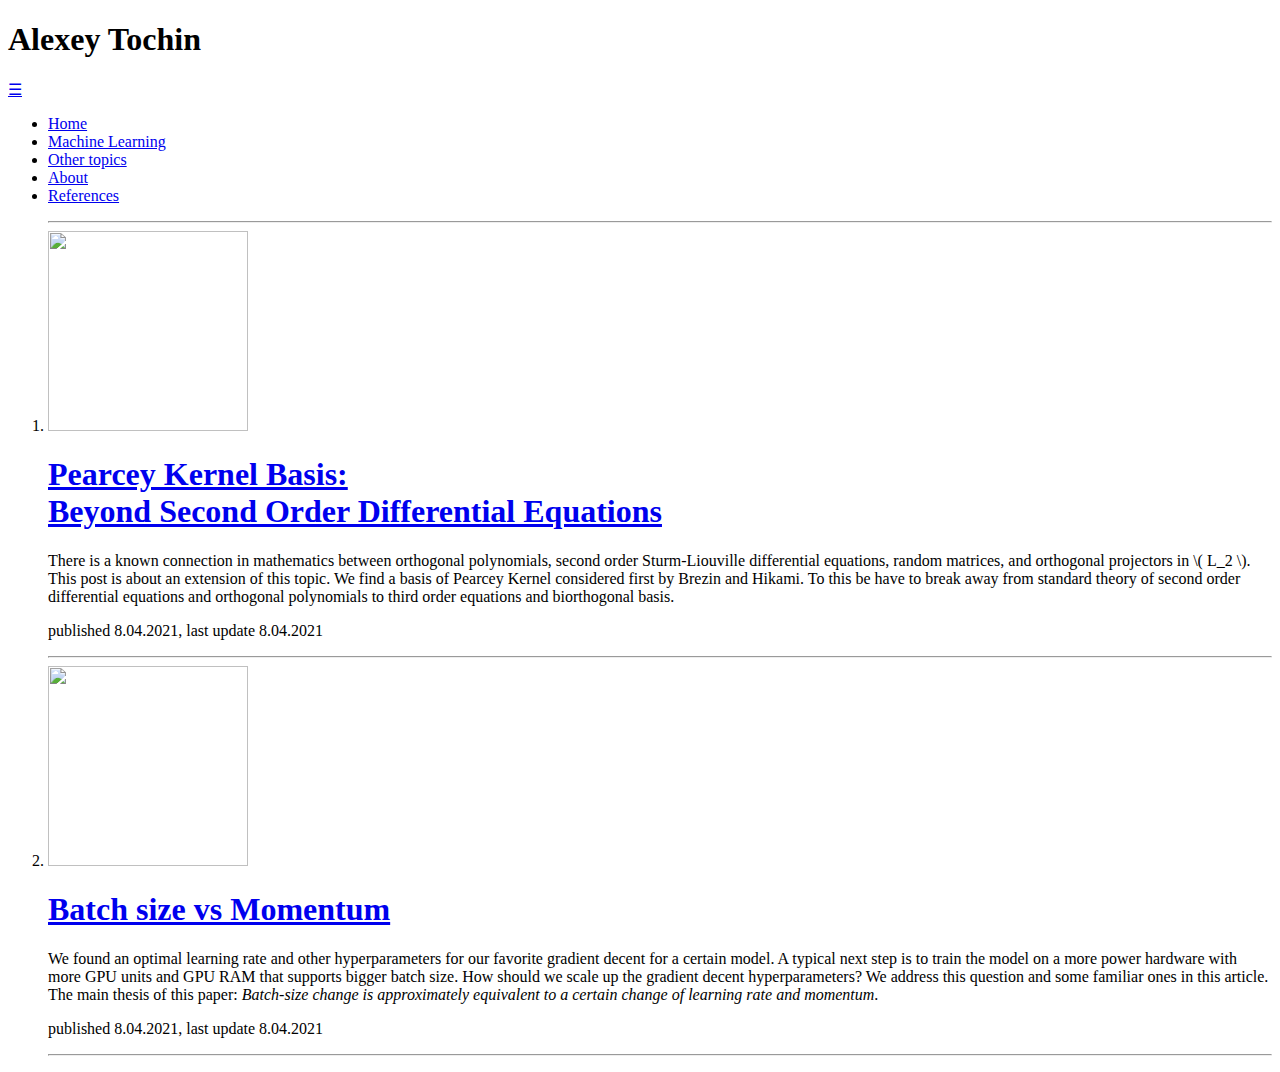
==== index.html @ 6aeee4ad "fix dates" ====
<!DOCTYPE html>
<html lang="en">
<head>
    <title>Learning Tracker</title>
    <link href="css/style.css" rel="stylesheet">
    <link rel="stylesheet" href="https://cdn.jsdelivr.net/npm/katex@0.12.0/dist/katex.min.css" integrity="sha384-AfEj0r4/OFrOo5t7NnNe46zW/tFgW6x/bCJG8FqQCEo3+Aro6EYUG4+cU+KJWu/X" crossorigin="anonymous">
    <script defer src="https://cdn.jsdelivr.net/npm/katex@0.12.0/dist/katex.min.js" integrity="sha384-g7c+Jr9ZivxKLnZTDUhnkOnsh30B4H0rpLUpJ4jAIKs4fnJI+sEnkvrMWph2EDg4" crossorigin="anonymous" type=""></script>
    <script defer src="https://cdn.jsdelivr.net/npm/katex@0.12.0/dist/contrib/auto-render.min.js" integrity="sha384-mll67QQFJfxn0IYznZYonOWZ644AWYC+Pt2cHqMaRhXVrursRwvLnLaebdGIlYNa" crossorigin="anonymous"
            onload="renderMathInElement(document.body);"></script>
    <link href="https://fonts.googleapis.com/css?family=Frank+Ruhl+Libre|Roboto" rel="stylesheet">
    <link href="css/normalize.css" rel="stylesheet" type="text/css" />
    <link href="css/toc.css" rel="stylesheet" type="text/css" />
    <link href="css/spoiler.css" rel="stylesheet" type="text/css" />
</head>

<body>

<div id="bump">
    <header class="site-header darken">
        <div class="wrap">
            <hgroup>
                <h1> Alexey Tochin </h1>
            </hgroup>
            <a class="nav menu" href="#"><span class='icons'>☰</span></a>
            <nav role="navigation">
                <ul>
                    <li><a href="index.html"> Home </a></li>
                    <li><a href="machine_learning.html"> Machine Learning </a></li>
                    <li><a href="other_topics.html"> Other topics </a></li>
                    <li><a href="about.html"> About </a></li>
                    <li><a href="references.html"> References </a></li>
                </ul>
            </nav>
        </div>
    </header>
</div>

<section class="article archive">
    <article class="archive-wrap">
<!--        <header class="post-header"><hgroup><h2> Posts </h2></hgroup></header>-->
        <ol class="post-list">
            <hr>
            <li class="slider">
                <img src="posts/pearcey_basis/images/eigenvalue_distribution_15_6.png" alt="" height="200" width="200" class=hp />
                <div class="deets left-slide">
                    <h1>
                        <a href="posts/batch_size_vs_momentum/batch_size_vs_momentum.html">
                            Pearcey Kernel Basis: <br>
                            Beyond Second Order Differential Equations
                        </a>
                    </h1>
                    <p></p>
                    <p class="summary">
                        There is a known connection in mathematics between orthogonal polynomials,
                        second order Sturm-Liouville differential equations,
                        random matrices, and orthogonal projectors in
                        \( L_2 \).
                        This post is about an extension of this topic.
                        We find a basis of Pearcey Kernel considered first by Brezin and Hikami.
                        To this be have to break away from standard theory of second order differential equations
                        and orthogonal polynomials to third order equations and biorthogonal basis.
                    </p>
                    <p class="date">
                        published 8.04.2021, last update 8.04.2021
                    </p>
                </div>
            </li>
            <hr>
            <li class="slider">
                <img src="posts/batch_size_vs_momentum/images/icon.png" alt="" height="200" width="200" class=hp />
                <div class="deets left-slide">
                    <h1>
                        <a href="posts/pearcey_basis/pearcey_basis.html">
                            Batch size vs Momentum
                        </a>
                    </h1>
                    <p></p>
                    <p class="summary">
                        We found an optimal learning rate and other hyperparameters for our favorite gradient decent for a certain model.
                        A typical next step is to train the model on a more power hardware with more GPU units and GPU RAM that supports bigger batch size.
                        How should we scale up the gradient decent hyperparameters?
                        We address this question and
                        some familiar ones in this article.
                        The main thesis of this paper:
                        <em>Batch-size change is approximately equivalent to a certain change of learning rate and momentum</em>.
                    </p>
                    <p class="date">
                        published 8.04.2021, last update 8.04.2021
                    </p>
                </div>
            </li>
            <hr>
        </ol>
    </article>
</section>
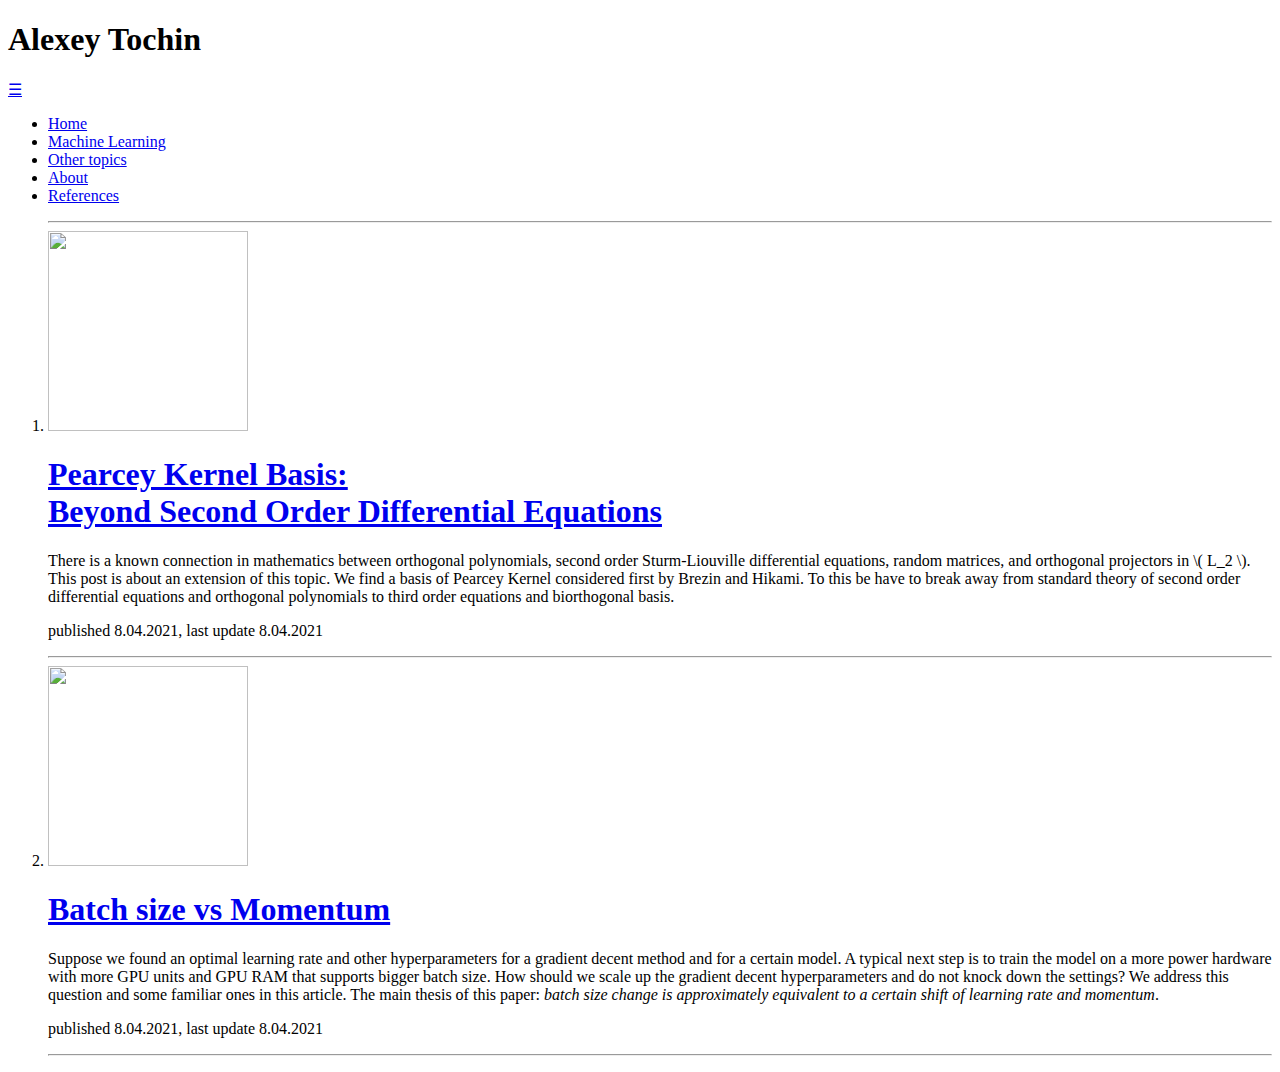
==== commit c2ab56da: "small fixes" ====
--- a/index.html
+++ b/index.html
@@ -44,7 +44,7 @@
                 <img src="posts/pearcey_basis/images/eigenvalue_distribution_15_6.png" alt="" height="200" width="200" class=hp />
                 <div class="deets left-slide">
                     <h1>
-                        <a href="posts/batch_size_vs_momentum/batch_size_vs_momentum.html">
+                        <a href="posts/pearcey_basis/pearcey_basis.html">
                             Pearcey Kernel Basis: <br>
                             Beyond Second Order Differential Equations
                         </a>
@@ -70,19 +70,19 @@
                 <img src="posts/batch_size_vs_momentum/images/icon.png" alt="" height="200" width="200" class=hp />
                 <div class="deets left-slide">
                     <h1>
-                        <a href="posts/pearcey_basis/pearcey_basis.html">
+                        <a href="posts/batch_size_vs_momentum/batch_size_vs_momentum.html">
                             Batch size vs Momentum
                         </a>
                     </h1>
                     <p></p>
                     <p class="summary">
-                        We found an optimal learning rate and other hyperparameters for our favorite gradient decent for a certain model.
+                        Suppose we found an optimal learning rate and other hyperparameters for a gradient decent method and for a certain model.
                         A typical next step is to train the model on a more power hardware with more GPU units and GPU RAM that supports bigger batch size.
-                        How should we scale up the gradient decent hyperparameters?
+                        How should we scale up the gradient decent hyperparameters and do not knock down the settings?
                         We address this question and
                         some familiar ones in this article.
                         The main thesis of this paper:
-                        <em>Batch-size change is approximately equivalent to a certain change of learning rate and momentum</em>.
+                        <em>batch size change is approximately equivalent to a certain shift of learning rate and momentum</em>.
                     </p>
                     <p class="date">
                         published 8.04.2021, last update 8.04.2021
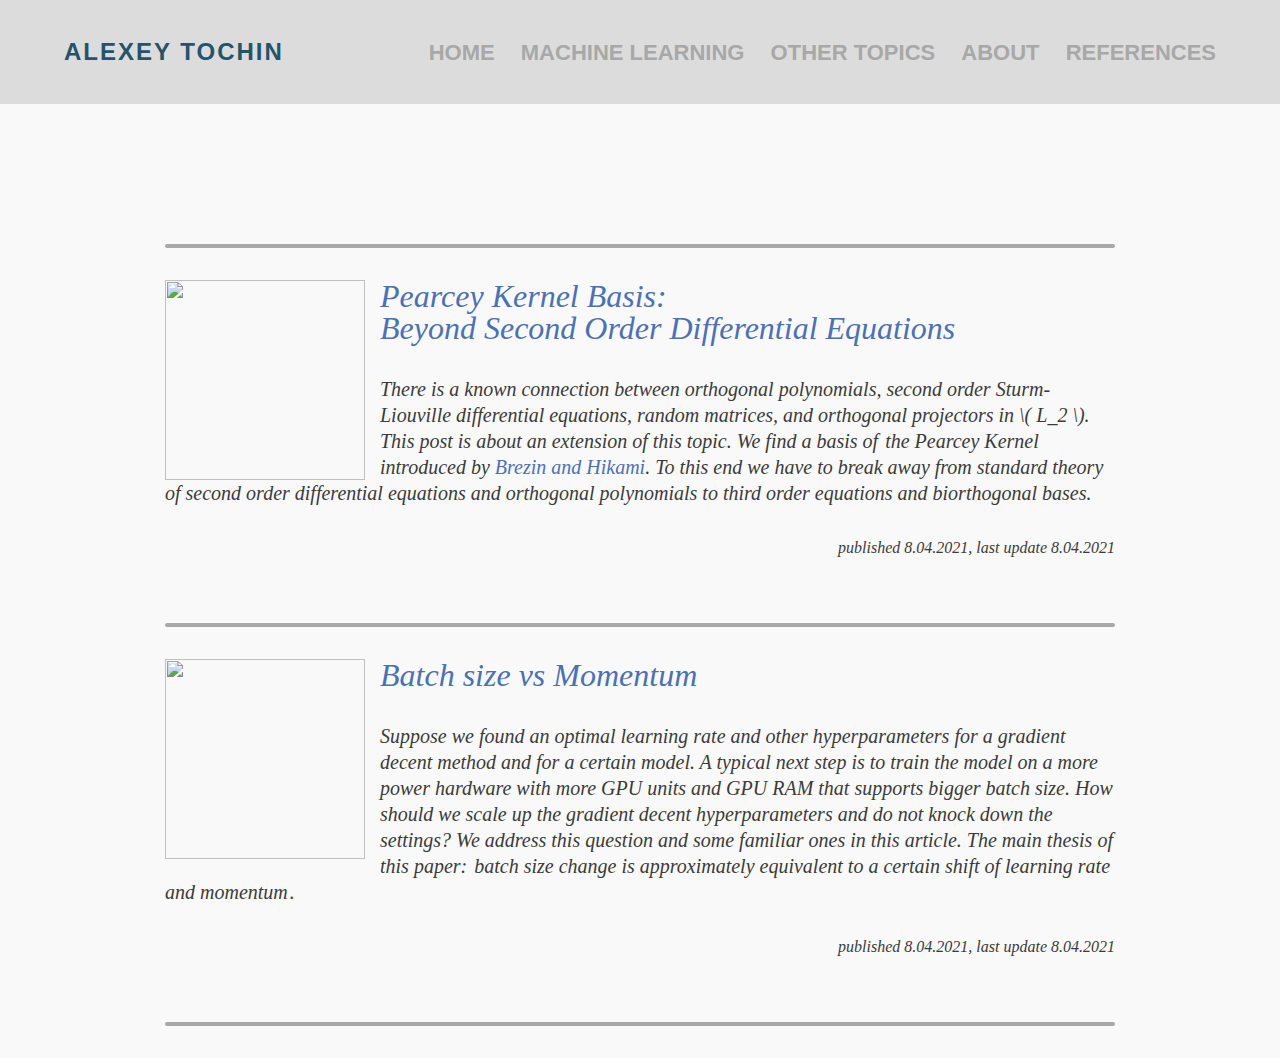
==== commit 31fb11fa: "small fixes" ====
--- a/index.html
+++ b/index.html
@@ -50,15 +50,18 @@
                         </a>
                     </h1>
                     <p></p>
-                    <p class="summary">
-                        There is a known connection in mathematics between orthogonal polynomials,
+                    <p class="abstract">
+                        There is a known connection between orthogonal polynomials,
                         second order Sturm-Liouville differential equations,
                         random matrices, and orthogonal projectors in
                         \( L_2 \).
                         This post is about an extension of this topic.
-                        We find a basis of Pearcey Kernel considered first by Brezin and Hikami.
-                        To this be have to break away from standard theory of second order differential equations
-                        and orthogonal polynomials to third order equations and biorthogonal basis.
+                        We find a basis of
+                        <em>the Pearcey Kernel</em>
+                        introduced by
+                        <cite><a href="https://arxiv.org/abs/cond-mat/9804024">Brezin and Hikami</a></cite>.
+                        To this end we have to break away from standard theory of second order differential equations
+                        and orthogonal polynomials to third order equations and biorthogonal bases.
                     </p>
                     <p class="date">
                         published 8.04.2021, last update 8.04.2021
@@ -75,7 +78,7 @@
                         </a>
                     </h1>
                     <p></p>
-                    <p class="summary">
+                    <p class="abstract">
                         Suppose we found an optimal learning rate and other hyperparameters for a gradient decent method and for a certain model.
                         A typical next step is to train the model on a more power hardware with more GPU units and GPU RAM that supports bigger batch size.
                         How should we scale up the gradient decent hyperparameters and do not knock down the settings?
--- a/css/style.css
+++ b/css/style.css
@@ -0,0 +1,1137 @@
+/* ==========================================================================
+   Imports
+   ========================================================================== */
+html, body, div, span, applet, object, iframe, h1, h2, h3, h4, h5, h6, p, blockquote, pre, a, abbr, acronym, address, big, cite, code, del, dfn, em, img, ins, kbd, q, s, samp, small, strike, strong, sub, sup, tt, var, b, u, i, center, dl, dt, dd, ol, ul, li, fieldset, form, label, legend, table, caption, tbody, tfoot, thead, tr, th, td, article, aside, canvas, details, figcaption, figure, footer, header, hgroup, menu, nav, section, summary, time, mark, audio, video {
+    border: 0;
+    font: inherit;
+    margin: 0;
+    outline: 0;
+    padding: 0;
+    vertical-align: baseline;
+}
+
+article, aside, details, figcaption, figure, footer, header, hgroup, menu, nav, section {
+    display: block; }
+
+body {
+    line-height: 1; }
+
+ul {
+    list-style: none; }
+
+blockquote, q {
+    /*quotes: none;*/
+    quotes: "\00ab" "\00bb";
+}
+
+
+/*blockquote:before, blockquote:after, q:before, q:after {*/
+blockquote:before, blockquote:after {
+    content: '';
+    content: none; }
+
+:focus {
+    outline: none; }
+
+ins {
+    text-decoration: none; }
+
+del {
+    text-decoration: line-through; }
+
+table {
+    border-collapse: collapse;
+    border-spacing: 0; }
+
+a {
+    text-decoration: none; }
+
+* {
+    box-sizing: border-box; }
+
+button, html input[type="button" i], input[type="submit" i], input[type="reset" i], input[type="file" i] {
+    appearance: none;
+    -moz-appearance: none;
+    -webkit-appearance: none;
+    border-radius: 0;
+    -moz-border-radius: 0;
+    -webkit-border-radius: 0;
+    cursor: pointer; }
+
+/* BOX */
+/* BOX RGBA */
+/* BOX SHADOW */
+/* BOX SIZING */
+/* COLUMNS */
+/* DOUBLE BORDERS */
+/* FLEX */
+/* FLIP */
+/* OPACITY */
+/* ROTATE*/
+/* TEXT SHADOW */
+/* TRANSITION */
+/* ==========================================================================
+   VARIABLES
+   ========================================================================== */
+/* Colors
+   ========================================================================== */
+/* Don't use black */
+/* Gray scale */
+/* Hilight */
+/* Accent Colors */
+/* Typography
+   ========================================================================== */
+/* Type Scale
+   ========================================================================== */
+/** * 12 & 16 as roots then powers of two. */
+/* Break Points
+   ========================================================================== */
+/* Mobile */
+/* Tablet */
+/* Style Tidbits
+   ========================================================================== */
+/* ==========================================================================
+   Media Queries
+
+   - Mobile
+   - Tablets
+   ========================================================================== */
+body {
+    width: 100%; }
+body:before, body:after {
+    content: "";
+    display: table; }
+body:after {
+    clear: both; }
+body {
+    zoom: 1; }
+
+/* ==========================================================================
+   TYPE
+   - Meat
+   - Headings
+   - Media Query adjustments
+   ========================================================================== */
+/* Meat
+   ========================================================================== */
+p {
+    font-size: 24px;
+    line-height: 32px; }
+
+.intro {
+    font-size: 32px;
+    line-height: 1.4em; }
+
+.post ul li {
+    font-size: 24px;
+    line-height: 32px;
+    margin-bottom: 10.6666666667px; }
+
+/* Headings
+   ========================================================================== */
+h1, .h1 {
+    font-size: 60px;
+    text-align: left;
+}
+
+h2, .h2 {
+    font-size: 36px;
+    text-align: left;
+}
+
+h3, .h3 {
+    font-size: 32px;
+    text-align: left;
+}
+
+h4, .h4 {
+    font-size: 24px;
+    text-align: left;
+}
+
+h5, .h5 {
+    font-size: 16px; }
+
+h6, .h6 {
+    font-size: 14px; }
+
+.meta {
+    font-size: 14px; }
+
+blockquote, blockquote p {
+    font-size: 48px; }
+
+.archive input {
+    font-size: 48px; }
+
+@media only screen and (max-width: 480px) {
+    p {
+        font-size: 16px;
+        line-height: 24px; }
+
+    .intro {
+        font-size: 24px;
+        line-height: 1.4em; }
+
+    .post ul li {
+        font-size: 16px;
+        line-height: 24px;
+        margin-bottom: 12px; }
+
+    h1, .h1 {
+        font-size: 48px; }
+
+    h2, .h2 {
+        font-size: 32px; }
+
+    h3, .h3 {
+        font-size: 24px; }
+
+    h4, .h4 {
+        font-size: 16px; }
+
+    h5, .h5 {
+        font-size: 14px; }
+
+    h6, .h6 {
+        font-size: 14px; }
+
+    .meta {
+        font-size: 14px; }
+
+    blockquote, blockquote p {
+        font-size: 24px; }
+
+    .archive input {
+        font-size: 32px; } }
+/************ Basic *************/
+body {
+    font-family: "Calendas Plus", "Crimson Text", "Hoefler Text", "Georgia", serif;
+    color: #3b3b3b;
+    -webkit-font-smoothing: antialiased;
+    /* Fix for webkit rendering */
+    text-size-adjust: 100%;
+    background: #f9f9f9;
+    min-height: 100%;
+    height: 100%;
+    overflow-x: hidden; }
+
+a.footnote:before {
+    content: "["; }
+
+a.footnote:after {
+    content: "]"; }
+
+.katex {
+    font-size: 24px !important; }
+
+.katex-display {
+    overflow-x: auto;
+    overflow-y: hidden; }
+
+.hilighted {
+    color: #4c71b2;
+    -moz-transition: all 0.2s ease-in-out;
+    -o-transition: all 0.2s ease-in-out;
+    -webkit-transition: all 0.2s ease-in-out;
+    -ms-transition: all 0.2s ease-in-out;
+    transition: all 0.2s ease-in-out; }
+
+.unhilighted {
+    color: #3b3b3b;
+    -moz-transition: all 0.2s ease-in-out;
+    -o-transition: all 0.2s ease-in-out;
+    -webkit-transition: all 0.2s ease-in-out;
+    -ms-transition: all 0.2s ease-in-out;
+    transition: all 0.2s ease-in-out; }
+
+h1, h2, h3, h4, h5 {
+    font-family: "Calendas Plus", "Crimson Text", "Hoefler Text", "Georgia", serif; }
+
+h3 {
+    font-weight: bold; }
+
+h4 {
+    font-weight: bold; }
+
+p {
+    margin-bottom: 32px; }
+
+a, a:visited, a:active {
+    color: #4c71b2;
+    -moz-transition: all 0.25s ease-in-out;
+    -o-transition: all 0.25s ease-in-out;
+    -webkit-transition: all 0.25s ease-in-out;
+    -ms-transition: all 0.25s ease-in-out;
+    transition: all 0.25s ease-in-out; }
+
+a:hover {
+    color: #24536B;
+    -moz-transition: all 0.25s ease-in-out;
+    -o-transition: all 0.25s ease-in-out;
+    -webkit-transition: all 0.25s ease-in-out;
+    -ms-transition: all 0.25s ease-in-out;
+    transition: all 0.25s ease-in-out; }
+
+em {
+    padding: 1px 2px;
+    border-radius: 2px;
+    font-style: italic; }
+
+strong {
+    font-weight: bold; }
+
+small {
+    font-size: 16px; }
+
+.hilite {
+    display: inline-block;
+    padding: 0 0.3em;
+    -moz-border-radius: 4px;
+    -webkit-border-radius: 4px;
+    border-radius: 4px;
+    background: #a07590; }
+
+blockquote, blockquote p {
+    font-style: italic;
+    line-height: 1.3em;
+    text-align: center;
+    color: #3c3c3c;
+    margin-bottom: 32px; }
+
+/*   Code Formatting    */
+code {
+    color: #24536B;
+    font-family: "Monaco", "Courier New", "Courier";
+    font-size: .75em;
+    /*font-weight: bold;*/
+    text-align: left;
+}
+
+pre {
+    text-shadow: 0 1px #fff;
+    direction: ltr;
+    text-align: left;
+    white-space: pre;
+    word-spacing: normal;
+    word-break: normal;
+    word-wrap: normal;
+    line-height: 2;
+    -moz-tab-size: 2;
+    -o-tab-size: 2;
+    tab-size: 2;
+    -webkit-hyphens: none;
+    -moz-hyphens: none;
+    -ms-hyphens: none;
+    hyphens: none;
+    overflow: hidden;
+    resize: horizontal;
+    min-width: 100%
+}
+
+.highlight {
+    background: #3b3b3b;
+    padding: 12px;
+    border-radius: 4px;
+    margin-bottom: 32px;
+    overflow-x: scroll; }
+.highlight code {
+    color: #f9f9f9;
+    font-family: "Monaco", "Courier New", "Courier";
+    font-size: .9em; }
+.highlight code .lineno {
+    margin-right: 16px;
+    color: #a8a8a8;
+    line-height: 2em; }
+.highlight code .nt {
+    color: #c85b5c; }
+.highlight code .na {
+    color: #f0e687; }
+.highlight code .s {
+    color: #87ceeb; }
+
+hr {
+    display: block;
+    margin: 0 auto;
+    width: 100%;
+    height: 4px;
+    background: #a8a8a8;
+    border: none;
+    margin-bottom: 32px;
+    border-radius: 2px;
+}
+
+input {
+    background: none;
+    border: none;
+    outline: none; }
+
+.archive input {
+    background: none;
+    outline: none;
+    width: 100%;
+    font-family: "Calendas Plus", "Crimson Text", "Hoefler Text", "Georgia", serif; }
+.archive input:focus {
+    background: white;
+    color: #3b3b3b; }
+
+/* Variables and Building Blocks */
+.icons {
+    font-family: "Icons";
+    font-size: 14px;
+    line-height: 20px; }
+
+.bb {
+    border-bottom: 2px solid #4c71b2; }
+
+.pad-top {
+    padding-top: 64px; }
+
+/************ Layout *************/
+#bump {
+    min-height: 100%;
+    height: auto;
+    margin: 0;
+    /*background-image: url("overlay.png"), url("banner.jpg");*/
+    /*background-attachment: fixed;*/
+    /*will-change: transform;*/
+    /*background-size: cover;*/
+}
+
+.wrap {
+    max-width: 960px;
+    display: inline;
+    /*float: left;*/
+    width: 97%;
+    /*margin: 0 1.5%;*/
+    /*float: none;*/
+    margin: 0 auto;
+    overflow: hidden;
+    text-align: justify;
+}
+.wrap:before, .wrap:after {
+    content: "";
+    display: table; }
+.wrap:after {
+    clear: both; }
+.wrap {
+    zoom: 1; }
+
+.post {
+    /*display: inline;*/
+    /*float: left;*/
+    width: 77%;
+    /*margin: 0 1.5%;*/
+    max-width: 800px;
+    display: block;
+    margin: 0 auto;
+    /*float: right;*/
+    position: relative;
+    /*margin-right: 2%;*/
+}
+
+/* Header */
+header.site-header {
+    padding: 40px 0;
+    position: relative;
+    width: 100%;
+    z-index: 5000;
+    background-color: #dcdcdc;
+}
+header.site-header .wrap {
+    max-width: 90vw; }
+
+#bump .darken a {
+    color: #a8a8a8;
+    -moz-transition: all 0.2s ease-in-out;
+    -o-transition: all 0.2s ease-in-out;
+    -webkit-transition: all 0.2s ease-in-out;
+    -ms-transition: all 0.2s ease-in-out;
+    transition: all 0.2s ease-in-out; }
+#bump .darken a:hover {
+    color: #4c71b2;
+    -moz-transition: all 0.2s ease-in-out;
+    -o-transition: all 0.2s ease-in-out;
+    -webkit-transition: all 0.2s ease-in-out;
+    -ms-transition: all 0.2s ease-in-out;
+    transition: all 0.2s ease-in-out; }
+#bump .darken .menu .icons {
+    color: #3b3b3b; }
+#bump .darken nav ul li a {
+    color: #a8a8a8; }
+#bump .darken nav ul li a:active {
+    color: #4c71b2; }
+#bump .darken nav ul li a:hover {
+    text-shadow: none;
+    color: #4c71b2; }
+#bump .darken nav ul li.active a {
+    color: #4c71b2; }
+
+header.site-header a.menu {
+    display: none; }
+
+header.site-header hgroup h1, header.site-header nav ul {
+    font-family: "Source Sans Pro", "Open Sans", "Helvetica Neue", "Arial", sans-serif; }
+
+header.site-header hgroup {
+    float: left;
+    padding-left: 5vw; }
+header.site-header hgroup h1 {
+    font-weight: 700;
+    font-size: 24px;
+    line-height: 100%;
+    color: #24536B;
+    letter-spacing: 2px;
+    text-transform: uppercase; }
+header.site-header hgroup a {
+    color: #fff;
+    -moz-transition: all 0.2s ease;
+    -o-transition: all 0.2s ease;
+    -webkit-transition: all 0.2s ease;
+    -ms-transition: all 0.2s ease;
+    transition: all 0.2s ease; }
+header.site-header hgroup a:hover {
+    text-shadow: 0 0 3px rgba(255, 255, 255, 0.6);
+    -moz-transition: all 0.2s ease;
+    -o-transition: all 0.2s ease;
+    -webkit-transition: all 0.2s ease;
+    -ms-transition: all 0.2s ease;
+    transition: all 0.2s ease; }
+
+header.site-header nav {
+    float: right;
+    display: block;
+    padding-right: 5vw; }
+header.site-header nav:before, header.site-header nav:after {
+    content: "";
+    display: table; }
+header.site-header nav:after {
+    clear: both; }
+header.site-header nav {
+    zoom: 1; }
+header.site-header nav ul li {
+    font-size: 22px;
+    text-transform: uppercase;
+    display: inline;
+    font-weight: bold;
+    top: 2px;
+    position: relative;
+    margin-left: 20px; }
+header.site-header nav ul li a {
+    color: white;
+    -moz-transition: all 0.2s ease;
+    -o-transition: all 0.2s ease;
+    -webkit-transition: all 0.2s ease;
+    -ms-transition: all 0.2s ease;
+    transition: all 0.2s ease; }
+header.site-header nav ul li a:hover {
+    text-shadow: 0 0 3px rgba(255, 255, 255, 0.6);
+    -moz-transition: all 0.2s ease;
+    -o-transition: all 0.2s ease;
+    -webkit-transition: all 0.2s ease;
+    -ms-transition: all 0.2s ease;
+    transition: all 0.2s ease; }
+
+/* Article Stuff */
+.article {
+    /*!*position: relative;*! mouse clics on the table of content does not works with that */
+    margin-bottom: 32px; }
+.article .overlay {
+    vertical-align: middle;
+    min-height: 360px;
+    height: 50vh;
+    width: 100%;
+    max-height: 800px;
+    position: absolute;
+    z-index: 2;
+    background: rgba(0, 0, 0, 0.55); }
+.article .overlay-lighter {
+    background: rgba(0, 0, 0, 0.1); }
+.article .featured-image {
+    /*vertical-align: middle;*/
+    min-height: 360px;
+    height: 50vh;
+    width: 100%;
+    max-height: 800px;
+    background-position: center center;
+    background-size: cover;
+    vertical-align: middle;
+    -webkit-background-size: cover;
+    -moz-background-size: cover;
+    -o-background-size: cover;
+    position: relative;
+    top: 0;
+    z-index: -1; }
+.article .featured-image img {
+    max-height: 800px; }
+.article header {
+    margin: 64px 0 32px 0; }
+.article header hgroup {
+    color: #3b3b3b;
+    position: relative;
+    text-align: center;
+    width: 100%;
+    margin-top: 0; }
+.article header hgroup .date {
+    font-family: "Source Sans Pro", "Open Sans", "Helvetica Neue", "Arial", sans-serif;
+    font-size: 16px;
+    font-weight: bold;
+    color: #a8a8a8;
+    text-transform: uppercase;
+    margin-top: 21.3333333333px; }
+.article header .intro {
+    text-align: left; }
+
+.archive {
+    display: inline;
+    float: left;
+    width: 97%;
+    margin: 0 1.5%;
+    display: block;
+    margin: 0 auto;
+    float: none;
+    min-height: 500px;
+    max-width: 950px; }
+
+.archive-wrap {
+    display: inline;
+    float: left;
+    width: 97%;
+    margin: 0 1.5%;
+    width: 100%;
+    display: block;
+    margin: 0 auto;
+    float: none;
+    padding-top: 140px; }
+.archive-wrap .post-list {
+    width: 100%;
+    list-style-type: none;
+    list-style: none;
+    display: inline;
+    float: left;
+    width: 100%;
+    /*margin: 0 1.5%;*/
+    /*margin-left: 16.5%;*/
+    display: block;
+    float: none; }
+.archive-wrap .post-list lh h2 {
+    margin-bottom: 48px; }
+.archive-wrap .post-list lh h2 a {
+    color: #3b3b3b; }
+.archive-wrap .post-list lh h2 a:hover {
+    color: #24536B; }
+.archive-wrap .post-list .featured-image-small {
+    float: left;
+    display: block;
+    position: relative;
+    z-index: 10;
+    margin-right: 1em;
+    width: 600px;
+    height: 150px;
+    /*border-radius: 80px;*/
+    background-position: center center;
+    background-size: cover;
+    -webkit-background-size: cover;
+    -moz-background-size: cover;
+    -o-background-size: cover;
+    -webkit-animation-name: scale-in;
+    -webkit-animation-duration: .7s;
+    -webkit-animation-timing-function: cubic-bezier(0.56, -0.01, 0, 1);
+    -webkit-animation-delay: .4s;
+    -webkit-animation-fill-mode: both; }
+.archive-wrap .post-list .featured-image-project {
+    /*float: left;*/
+    /*display: block;*/
+    /*position: relative;*/
+    /*top: 120px;*/
+    /*z-index: 10;*/
+    /*margin-right: 2em;*/
+    /*width: 160px;*/
+    /*height: 160px;*/
+    /*background-position: center center;*/
+    /*background-size: cover;*/
+    /*-webkit-background-size: cover;*/
+    /*-moz-background-size: cover;*/
+    /*-o-background-size: cover;*/
+    /*-webkit-animation-name: scale-in;*/
+    /*-webkit-animation-duration: .7s;*/
+    /*-webkit-animation-timing-function: cubic-bezier(0.56, -0.01, 0, 1);*/
+    /*-webkit-animation-delay: .4s;*/
+    /*-webkit-animation-fill-mode: both; */
+}
+.archive-wrap .post-list li {
+    display: block;
+    float: none;
+    font-size: 32px;
+    margin-bottom: 64px;
+    position: relative; }
+.archive-wrap .post-list li a {
+    position: relative; }
+.archive-wrap .post-list li a:hover {
+    -moz-transition: all 1s ease-in-out;
+    -o-transition: all 1s ease-in-out;
+    -webkit-transition: all 1s ease-in-out;
+    -ms-transition: all 1s ease-in-out;
+    transition: all 1s ease-in-out; }
+.archive-wrap .post-list li h1 {
+    font-size: 32px;
+    font-style: italic; }
+.archive-wrap .post-list .abstract {
+    position: relative;
+    display: block;
+    font-size: 20px;
+    line-height: 1.3em;
+    font-style: italic;
+}
+.archive-wrap .post-list .date {
+    position: relative;
+    display: block;
+    font-size: 16px;
+    line-height: 1.3em;
+    font-style: italic;
+    text-align: right;
+}
+.archive-wrap .post-list .date {
+    margin-bottom: 3px; }
+.archive-wrap .post-list .date time {
+    position: relative;
+    top: -3px;
+    font-size: 16px;
+    font-weight: bold;
+    font-family: "Source Sans Pro", "Open Sans", "Helvetica Neue", "Arial", sans-serif;
+    font-style: normal;
+    color: #a8a8a8;
+    text-transform: uppercase;
+    vertical-align: middle; }
+
+.post {
+    min-height: 500px; }
+.post .deets {
+    position: relative;
+    top: 45px;
+    z-index: 5; }
+.post .deets .date {
+    font-size: 16px;
+    position: relative;
+    top: 10px;
+    left: 6px;
+    color: #999;
+    margin-bottom: 16px; }
+.post h1 {
+    font-style: italic; }
+.post h1 a {
+    color: #3b3b3b;
+    -moz-transition: all 0.2s ease;
+    -o-transition: all 0.2s ease;
+    -webkit-transition: all 0.2s ease;
+    -ms-transition: all 0.2s ease;
+    transition: all 0.2s ease; }
+.post h1 a:hover {
+    text-shadow: 0 0 3px rgba(200, 200, 200, 0.6);
+    -moz-transition: all 0.2s ease;
+    -o-transition: all 0.2s ease;
+    -webkit-transition: all 0.2s ease;
+    -ms-transition: all 0.2s ease;
+    transition: all 0.2s ease; }
+.post h1, .post h2, .post h3, .post h4, .post h5 {
+    padding-top: 16px;
+    margin-bottom: 16px;
+    line-height: 1.25em;
+}
+.post figure {
+    margin: 32px 0; }
+.post figure img {
+    margin-bottom: 16px; }
+.post figure figcaption {
+    font-size: 20px;
+    font-family: "Source Sans Pro", "Open Sans", "Helvetica Neue", "Arial", sans-serif;
+    /*font-weight: bold;*/
+    /*text-transform: uppercase;*/
+    color: #898989;
+    text-align: justify;
+}
+.post img {
+    width: 100%;
+    height: auto;
+    display: block;
+    margin: 32px auto;
+    -moz-border-radius: 4px;
+    -webkit-border-radius: 4px;
+    border-radius: 4px; }
+.post ul {
+    display: block;
+    margin-bottom: 32px;
+    list-style: disc;
+    list-style-type: disc; }
+.post ul lh h1, .post ul lh h2, .post ul lh h3, .post ul lh h4, .post ul lh h5 {
+    border-bottom: 2px solid #a8a8a8; }
+.post ul li {
+    list-style: disc;
+    list-style-type: disc;
+    margin-left: 64px;
+    padding-left: 10.6666666667px; }
+.post ul li:last-child {
+    margin-bottom: 0; }
+.post ol {
+    display: block;
+    margin-bottom: 32px; }
+.post ol lh h1, .post ol lh h2, .post ol lh h3, .post ol lh h4, .post ol lh h5 {
+    border-bottom: 2px solid #a8a8a8; }
+.post ol li {
+    margin-left: 64px;
+    padding-left: 10.6666666667px;
+    margin-bottom: 10.6666666667px;
+    line-height: 32px;
+    font-size: 24px; }
+.post ol li:last-child {
+    margin-bottom: 0; }
+.post .sharet {
+    position: relative;
+    text-align: right; }
+.post .share {
+    color: #a8a8a8; }
+.post .share:hover {
+    color: #4c71b2;
+    border-color: rgba(198, 107, 9, 0.7);
+    -moz-transition: all 0.2s ease;
+    -o-transition: all 0.2s ease;
+    -webkit-transition: all 0.2s ease;
+    -ms-transition: all 0.2s ease;
+    transition: all 0.2s ease; }
+
+.content-inner p {
+    font-size: 18px;
+}
+
+/* Footer Stuff */
+.push {
+    height: 80px !important; }
+
+footert {
+    width: 100%;
+    display: inline-block;
+    margin: 0 auto;
+    float: none;
+    background: #f9f9f9; }
+footert footer {
+    width: 100%;
+    display: inline;
+    float: left;
+    width: 77%;
+    margin: 0 1.5%;
+    max-width: 680px;
+    display: block;
+    margin: 0 auto;
+    float: none;
+    background: #f9f9f9;
+    height: 80px;
+    font-size: 24px;
+    color: #3b3b3b;
+    position: relative; }
+footert footer small {
+    font-size: 16px;
+    text-align: center;
+    display: block;
+    width: 100%;
+    position: absolute;
+    bottom: 12px;
+    font-family: "Source Sans Pro", "Open Sans", "Helvetica Neue", "Arial", sans-serif;
+    text-transform: uppercase;
+    color: rgba(168, 168, 168, 0.8); }
+footert footer small a {
+    color: rgba(168, 168, 168, 0.5); }
+footert footer small a:hover {
+    color: rgba(168, 168, 168, 0.9); }
+footert footer .list-title {
+    margin-bottom: 16px;
+    border-bottom: 2px solid #4c71b2;
+    font-style: italic;
+    font-size: 24px; }
+footert footer .list-title a {
+    color: #f9f9f9; }
+footert footer .prev-posts {
+    display: inline;
+    float: left;
+    width: 57%;
+    margin: 0 1.5%;
+    max-width: 600px;
+    min-height: 250px;
+    padding-left: 0vw; }
+footert footer .prev-posts p {
+    padding-top: 64px; }
+footert footer .prev-posts li {
+    display: block;
+    width: 102.5%;
+    margin: 0 -1.25%;
+    margin-top: 16px; }
+footert footer .prev-posts li:before, footert footer .prev-posts li:after {
+    content: "";
+    display: table; }
+footert footer .prev-posts li:after {
+    clear: both; }
+footert footer .prev-posts li {
+    zoom: 1; }
+footert footer .prev-posts li .recent-title {
+    display: inline;
+    float: left;
+    width: 64.1666666667%;
+    margin: 0 1.25%;
+    font-style: italic; }
+footert footer .prev-posts li .recent-title a:hover {
+    color: #f9f9f9; }
+footert footer .prev-posts li span.date {
+    float: none;
+    color: rgba(168, 168, 168, 0.6);
+    display: inline;
+    float: left;
+    width: 30.8333333333%;
+    margin: 0 1.25%;
+    position: relative;
+    font-size: 16px;
+    font-family: "Source Sans Pro", "Open Sans", "Helvetica Neue", "Arial", sans-serif;
+    text-transform: uppercase;
+    text-align: right; }
+footert footer .social {
+    position: absolute;
+    top: 109px;
+    display: inline;
+    float: left;
+    width: 14.1666666667%;
+    margin: 0 1.25%;
+    right: 0vw;
+    font-style: italic; }
+footert footer .social a:hover {
+    color: #f9f9f9; }
+footert footer .social ul li {
+    margin-bottom: 16px; }
+footert footer .social ul li:last-child {
+    margin-bottom: 0; }
+
+.disqus {
+    margin-top: 96px; }
+
+/* Tablet
+   ========================================================================== */
+@media only screen and (max-width: 800px) {
+    h1 {
+        font-size: 48px; }
+
+    blockquote, blockquote p {
+        font-size: 32px; }
+
+    footert footer {
+        font-size: 16px; }
+    footert footer .prev-posts li span.date {
+        font-size: 14px; }
+    footert footer .social {
+        right: 10vw; } }
+/* Mobile
+   ========================================================================== */
+@media only screen and (max-width: 500px) {
+    footert footer .social {
+        display: none; }
+    footert footer aside {
+        width: 90%;
+        margin: 0 auto; }
+    footert footer .prev-posts {
+        display: inline;
+        float: left;
+        width: 87%;
+        margin: 0 1.5%;
+        padding-left: 0;
+        float: none;
+        margin: 0 auto;
+        display: block; }
+    footert footer .prev-posts li {
+        margin-top: 16px; } }
+@media only screen and (max-width: 680px) {
+    /* All Posts */
+    section.article img.loading {
+        top: 10px !important;
+        right: 6%;
+        left: inherit; }
+
+    header.site-header {
+        min-height: 59px;
+        margin-top: 20px;
+        padding-top: 0; }
+
+    header.site-header hgroup h1 {
+        margin-bottom: 0;
+        font-size: 24px; }
+
+    header.site-header hgroup {
+        position: absolute;
+        left: 7%;
+        float: none;
+        padding-left: 0; }
+
+    header.site-header a.menu {
+        position: absolute;
+        right: 7%;
+        display: block;
+        float: right;
+        width: 16px;
+        height: 16px;
+        color: white; }
+    header.site-header a.menu .icons {
+        font-size: 32px; }
+
+    header.site-header a.menu img {
+        width: 24px;
+        height: auto; }
+
+    header.site-header nav {
+        display: none;
+        float: none;
+        width: 100%;
+        padding-right: 0; }
+
+    header.site-header nav:before {
+        display: table;
+        clear: both;
+        content: ''; }
+
+    header.site-header nav ul {
+        padding: 20px 0 10px 0;
+        margin-top: 15px; }
+
+    header.site-header nav ul li {
+        display: block;
+        margin-left: 0;
+        top: 0px;
+        font-size: 16px; }
+
+    header.site-header nav ul li a {
+        display: block;
+        text-align: right;
+        font-weight: bold;
+        padding: 15px 0px;
+        padding-right: 7%;
+        position: relative;
+        width: 100%;
+        color: #f9f9f9; }
+    header.site-header nav ul li a:active {
+        background-color: #4c71b2;
+        color: white; }
+    header.site-header nav ul li a:hover {
+        text-shadow: none; }
+
+    #bump .darken nav ul {
+        padding: 0;
+        margin-top: 40px;
+        background: #3b3b3b; }
+
+    #bump .darken nav ul li a {
+        color: #f9f9f9; }
+    #bump .darken nav ul li a:active {
+        background-color: #4c71b2; }
+    #bump .darken nav ul li a:hover {
+        text-shadow: none;
+        color: #f9f9f9;
+        background-color: #4c71b2; } }
+@media only screen and (max-width: 480px) {
+    .post {
+        display: inline;
+        float: left;
+        width: 87%;
+        margin: 0 1.5%;
+        max-width: 420px;
+        display: block;
+        margin: 0 auto;
+        float: none; }
+
+    footert footer {
+        font-size: 16px; }
+
+    small {
+        font-size: 14px; } }
+.btn {
+    background: none;
+    color: #4c71b2;
+    border: none;
+    padding: 0;
+    font: inherit;
+    cursor: pointer;
+    outline: inherit; }
+
+.hp  {
+    float: left;
+    margin: 0 15px 0 0;
+    object-fit: cover;
+}
+
+/*# sourceMappingURL=toc.css.map */
+
+/*#toc {*/
+/*    top: 0px;*/
+/*    left: 0px;*/
+/*    height: 100%;*/
+/*    position: fixed;*/
+/*    background: #333;*/
+/*    box-shadow: inset -5px 0 5px 0px #000;*/
+/*    width: 150px;*/
+/*    padding-top: 20px;*/
+/*    color: #fff;*/
+/*}*/
+
+/*#toc ul {*/
+/*    margin: 0;*/
+/*    padding: 0;*/
+/*    list-style: none;*/
+/*}*/
+
+/*#toc li {*/
+/*    padding: 5px 10px;*/
+/*}*/
+
+/*#toc a {*/
+/*    color: #fff;*/
+/*    text-decoration: none;*/
+/*    display: block;*/
+/*}*/
+
+/*#toc .toc-h2 {*/
+/*    padding-left: 10px;*/
+/*}*/
+
+/*#toc .toc-h3 {*/
+/*    padding-left: 20px;*/
+/*}*/
+
+/*#toc .toc-active {*/
+/*    background: #336699;*/
+/*    box-shadow: inset -5px 0px 10px -5px #000;*/
+/*}*/
+
+
+
+/*#TOC {*/
+/*    position: fixed;*/
+/*    left: 0;*/
+/*    top: 0;*/
+/*    width: 200px;*/
+/*    height: 100%;*/
+/*    overflow:auto;*/
+/*}*/
+
+
+
+/*#toc_container {*/
+/*    background: #f9f9f9 none repeat scroll 0 0;*/
+/*    border: 1px solid #aaa;*/
+/*    display: table;*/
+/*    font-size: 95%;*/
+/*    margin-bottom: 1em;*/
+/*    padding: 20px;*/
+/*    width: auto;*/
+/*}*/
+
+/*.toc_title {*/
+/*    font-weight: 700;*/
+/*    text-align: center;*/
+/*}*/
+
+/*#toc_container li, #toc_container ul, #toc_container ul li{*/
+/*    list-style: outside none none !important;*/
+/*}*/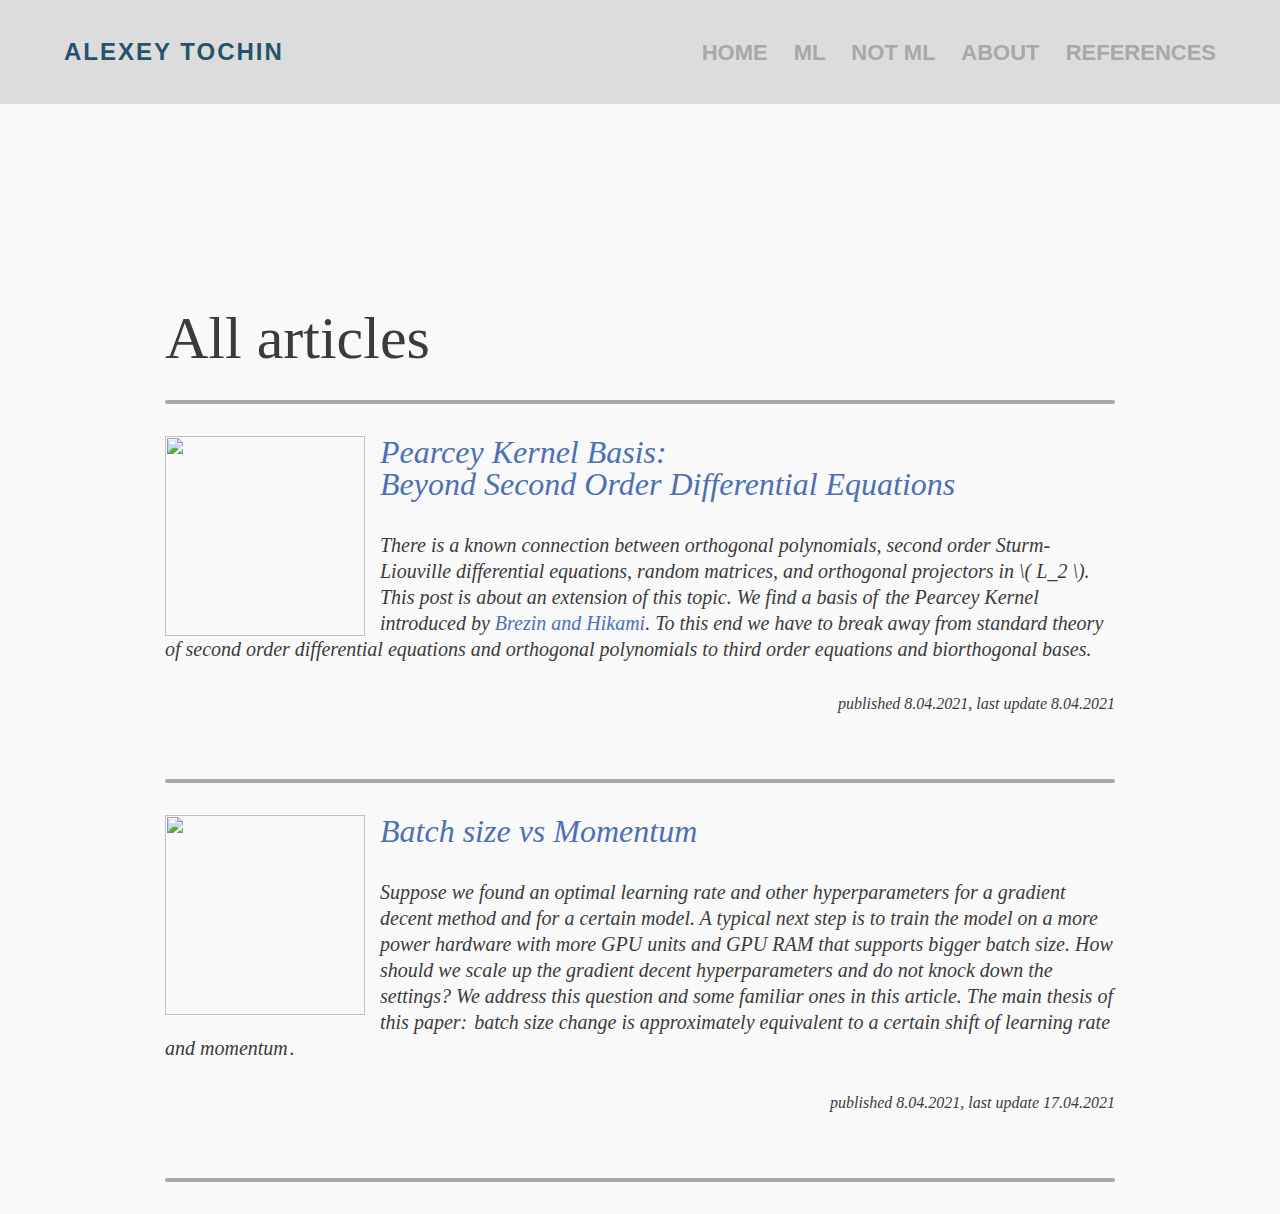
==== commit a649eb1d: "update titles" ====
--- a/index.html
+++ b/index.html
@@ -25,8 +25,8 @@
             <nav role="navigation">
                 <ul>
                     <li><a href="index.html"> Home </a></li>
-                    <li><a href="machine_learning.html"> Machine Learning </a></li>
-                    <li><a href="other_topics.html"> Other topics </a></li>
+                    <li><a href="machine_learning.html"> ML </a></li>
+                    <li><a href="other_topics.html"> Not ML </a></li>
                     <li><a href="about.html"> About </a></li>
                     <li><a href="references.html"> References </a></li>
                 </ul>
@@ -37,7 +37,7 @@
 
 <section class="article archive">
     <article class="archive-wrap">
-<!--        <header class="post-header"><hgroup><h2> Posts </h2></hgroup></header>-->
+        <header class="post-header"><hgroup><h1> All articles </h1></hgroup></header>
         <ol class="post-list">
             <hr>
             <li class="slider">
@@ -88,7 +88,7 @@
                         <em>batch size change is approximately equivalent to a certain shift of learning rate and momentum</em>.
                     </p>
                     <p class="date">
-                        published 8.04.2021, last update 8.04.2021
+                        published 8.04.2021, last update 17.04.2021
                     </p>
                 </div>
             </li>
